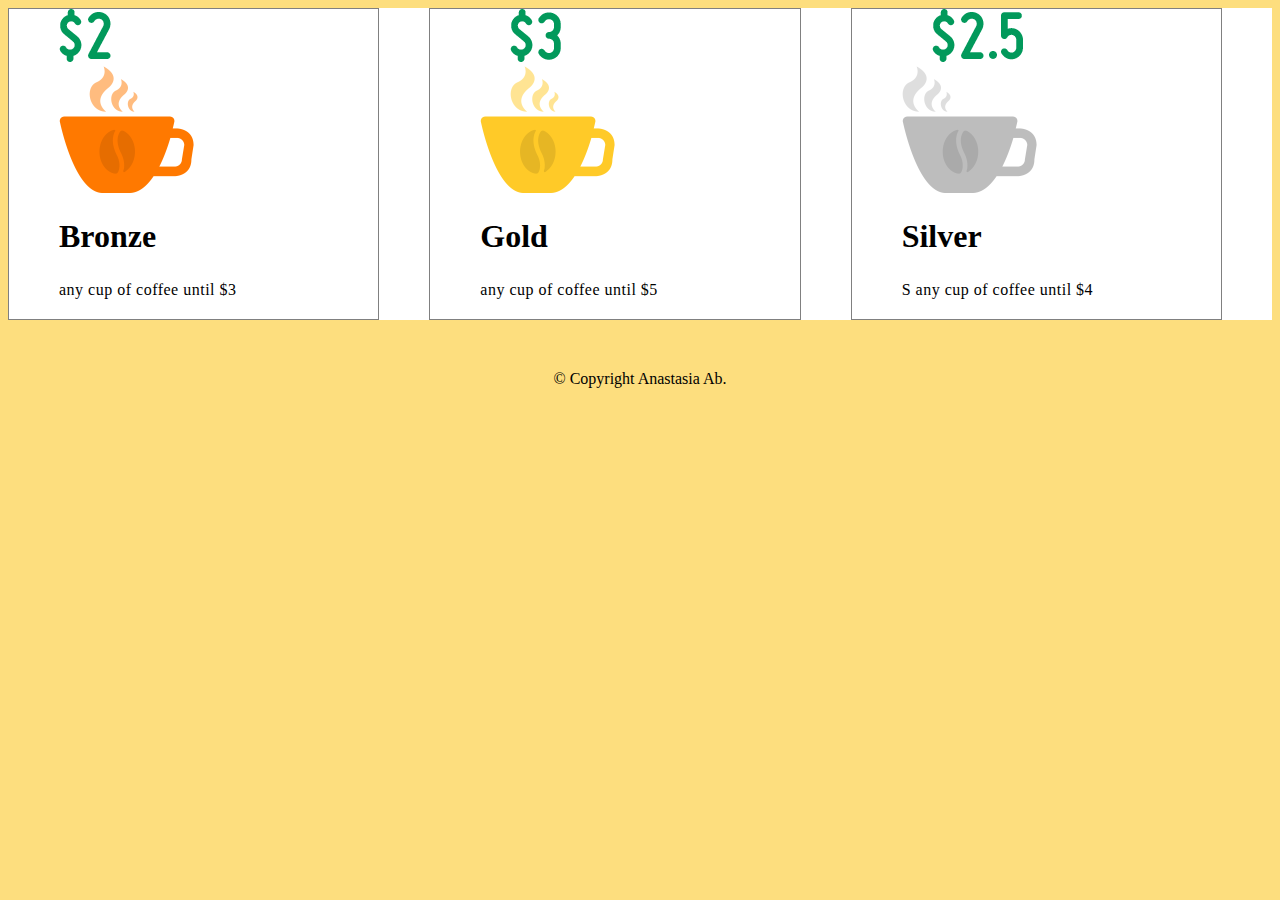
==== coffee/index.html @ 5e5f5dd8 "Add coffee project" ====
<!DOCTYPE html>
<html lang="en">

<head>
    <meta charset="UTF-8">
    <meta name="viewport" content="width=device-width, initial-scale=1.0">
    <link rel="stylesheet" href="style.css">
    <title>Coffee</title>
</head>

<body>
    <main>
        <section class="one">
            <div id="content">
                <div class="box">
                    <div class="price"><img src="img/$2.png" alt="two_dollar"></div>
                    <div class="smoke"><img src="img/smoke.png" alt="smoke_one"></div>
                    <div class="box"><img src="img/cup.png" alt="cup_one" class="cup_one"></div>
                    <div class="bean"><img src="img/bean.png" alt="bean_one"></div>
                    <h1>Bronze</h1>
                    <p class="desc">any cup of coffee until $3</p>
                </div>
            </div>
        </section>
        <section class="two">
            <div id="content1">
                <div class="box1">
                    <div class="price1"><img src="img/$3.png" alt="three_dollar"></div>
                    <div class="smoke1"><img src="img/smoke2.png" alt="smoke_two"></div>
                    <div class="box1"><img src="img/cup_2.png" alt="cup_two" class="cup_two"></div>
                    <div class="bean1"><img src="img/bean_2.png" alt="bean_two"></div>
                    <h1>Gold</h1>
                    <p class="desc1"> any cup of coffee until $5</p>
                </div>

            </div>

        </section>
        <section class="three">
            <div id="content2">
                <div class="box2">
                    <div class="price2"><img src="img/$2.5.png" alt="two_half"> </div>
                    <div class="smoke2"><img src="img/smoke_3.png" alt="smoke_three"></div>
                    <div class="box2"><img src="img/cup_3.png" alt="cup_three" class="cup_three"></div>
                    <div class="bean2"><img src="img/bean_3.png" alt="bean_three"></div>
                    <h1>Silver</h1>
                    <p class="desc2">S any cup of coffee until $4 </p>
                </div>

            </div>

        </section>
    </main>
    <footer>
        © Copyright Anastasia Ab.
    </footer>
</body>

</html>
---- coffee/style.css ----
body {
    background-color: #fdde7e;
}

main {
    display: flex;
    flex-direction: row;
    background-color: #ffffff;
}

.one {
    padding-left: 50px;
    width: 33%;
    border: 1px solid grey;
    margin-right: 50px;

}

.two {
    padding-left: 50px;
    width: 33%;
    border: 1px solid grey;
    margin-right: 50px;
}

.three {
    padding-left: 50px;
    width: 33%;
    border: 1px solid grey;
    margin-right: 50px;
}

.smoke,
.smoke1,
.smoke2 .price,
.price1,
.price2 {
    padding-left: 30px;
}

.box,
.box1,
.box2 {
    position: relative;
}

.bean,
.bean1,
.bean2 {
    position: absolute;
    left: 40px;
    top: 120px;
}

.desc,
.desc1,
.desc2 {
    font-family: "Lato Light";
    font-weight: 300;
    letter-spacing: 0.5px;
    line-height: 26px;
}

footer {
    text-align: center;
    margin-top: 50px;
}
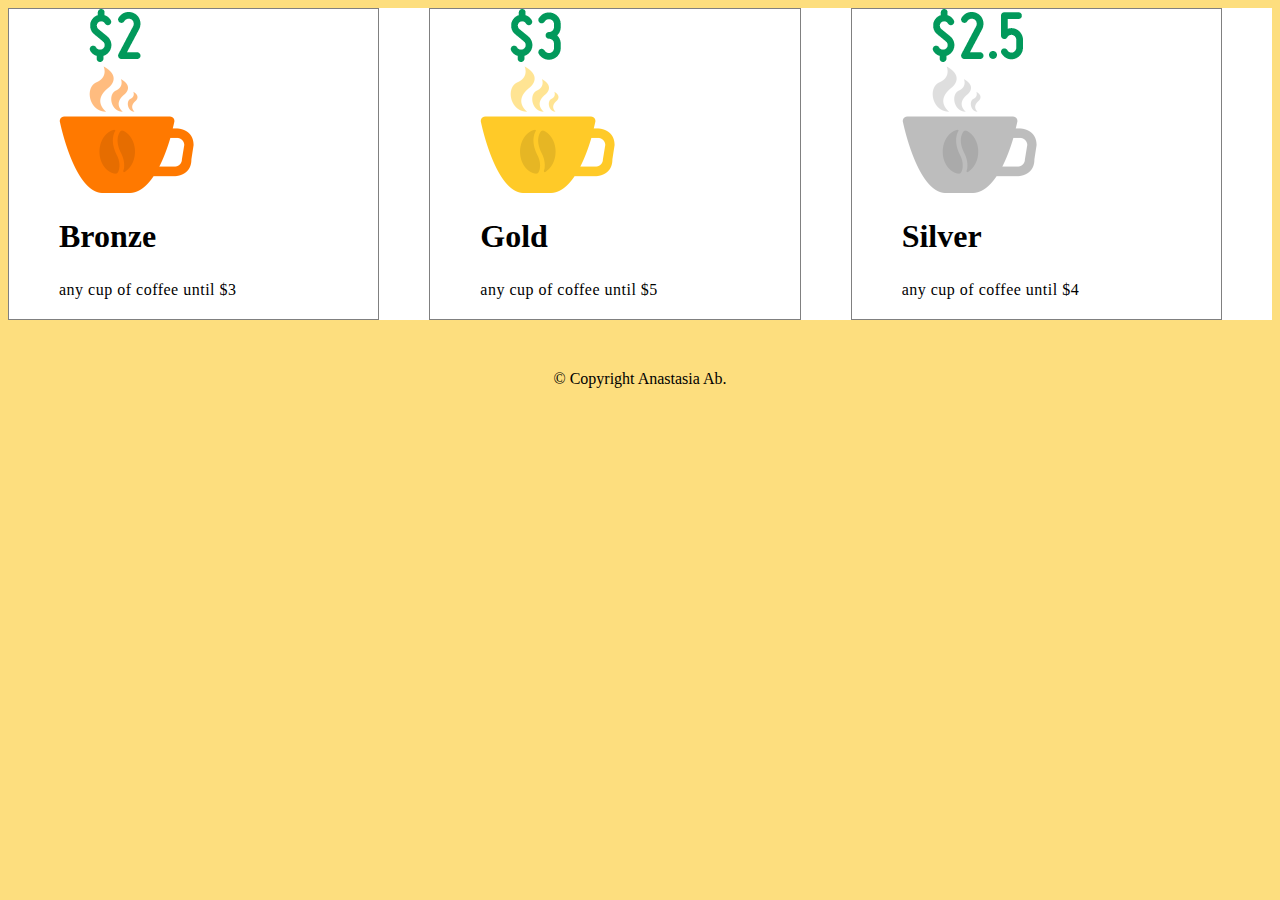
==== commit 211e8b3b: "add new project design" ====
--- a/coffee/index.html
+++ b/coffee/index.html
@@ -44,7 +44,7 @@
                     <div class="box2"><img src="img/cup_3.png" alt="cup_three" class="cup_three"></div>
                     <div class="bean2"><img src="img/bean_3.png" alt="bean_three"></div>
                     <h1>Silver</h1>
-                    <p class="desc2">S any cup of coffee until $4 </p>
+                    <p class="desc2">any cup of coffee until $4 </p>
                 </div>
 
             </div>
--- a/coffee/style.css
+++ b/coffee/style.css
@@ -32,7 +32,8 @@
 
 .smoke,
 .smoke1,
-.smoke2 .price,
+.smoke2,
+.price,
 .price1,
 .price2 {
     padding-left: 30px;
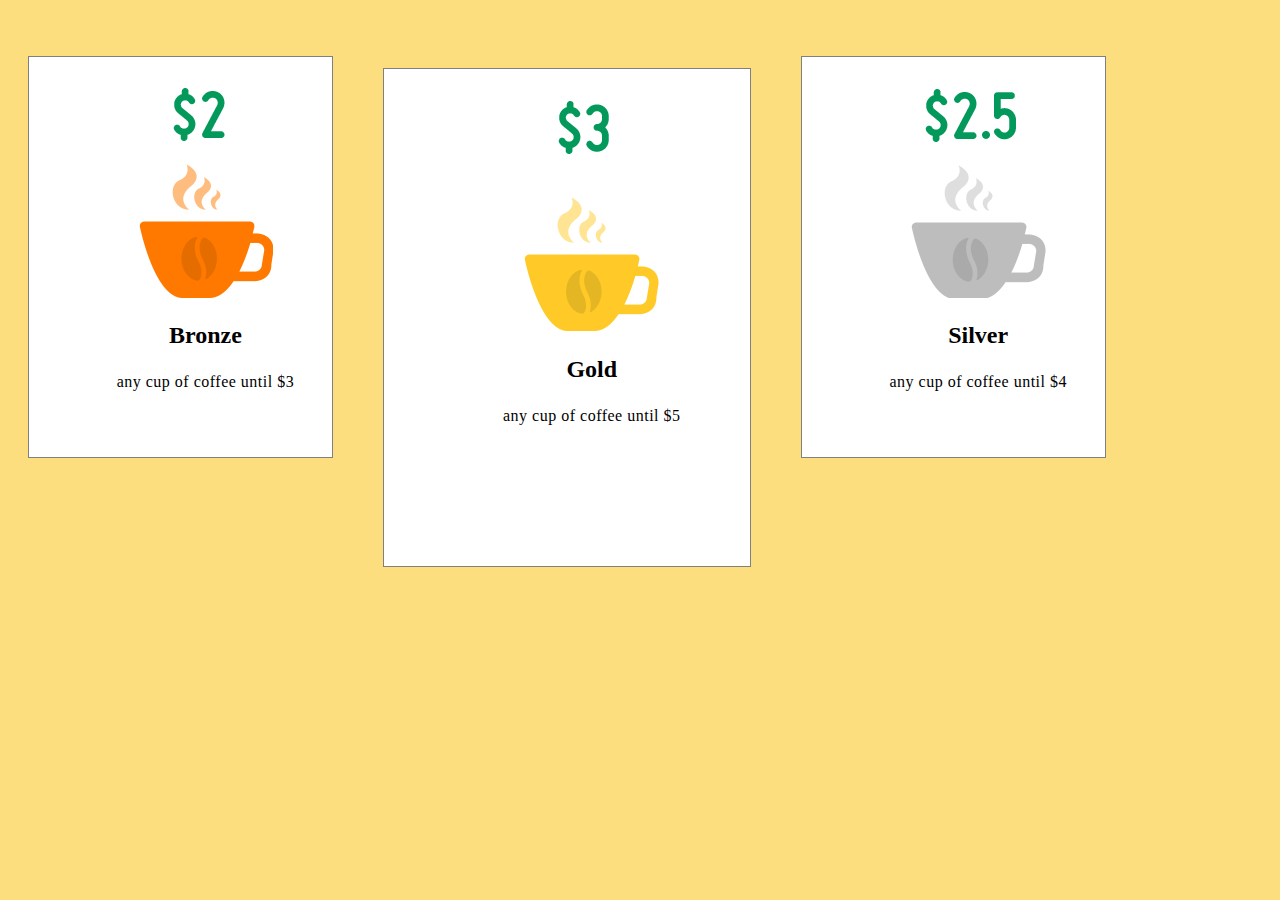
==== commit f0f20ba2: "Fix coffee" ====
--- a/coffee/index.html
+++ b/coffee/index.html
@@ -11,49 +11,28 @@
 <body>
     <main>
         <section class="one">
-            <div id="content">
-                <div class="box">
-                    <div class="price"><img src="img/$2.png" alt="two_dollar"></div>
-                    <div class="smoke"><img src="img/smoke.png" alt="smoke_one"></div>
-                    <div class="box"><img src="img/cup.png" alt="cup_one" class="cup_one"></div>
-                    <div class="bean"><img src="img/bean.png" alt="bean_one"></div>
-                    <h1>Bronze</h1>
-                    <p class="desc">any cup of coffee until $3</p>
-                </div>
+            <div class="box">
+                <img src="img/2_1.png" alt="two_dollar">
+                <h2>Bronze</h2>
+                <p class="desc">any cup of coffee until $3</p>
             </div>
         </section>
         <section class="two">
-            <div id="content1">
-                <div class="box1">
-                    <div class="price1"><img src="img/$3.png" alt="three_dollar"></div>
-                    <div class="smoke1"><img src="img/smoke2.png" alt="smoke_two"></div>
-                    <div class="box1"><img src="img/cup_2.png" alt="cup_two" class="cup_two"></div>
-                    <div class="bean1"><img src="img/bean_2.png" alt="bean_two"></div>
-                    <h1>Gold</h1>
-                    <p class="desc1"> any cup of coffee until $5</p>
-                </div>
-
+            <div class="box1">
+                <img src="img/$3.png" alt="three_dollar">
+                <h2>Gold</h2>
+                <p class="desc1"> any cup of coffee until $5</p>
             </div>
 
         </section>
         <section class="three">
-            <div id="content2">
-                <div class="box2">
-                    <div class="price2"><img src="img/$2.5.png" alt="two_half"> </div>
-                    <div class="smoke2"><img src="img/smoke_3.png" alt="smoke_three"></div>
-                    <div class="box2"><img src="img/cup_3.png" alt="cup_three" class="cup_three"></div>
-                    <div class="bean2"><img src="img/bean_3.png" alt="bean_three"></div>
-                    <h1>Silver</h1>
-                    <p class="desc2">any cup of coffee until $4 </p>
-                </div>
+            <div class="box2">
+                <img src="img/$2.5.png" alt="two_half">
+                <h2>Silver</h2>
+                <p class="desc2"> any cup of coffee until $4 </p>
 
             </div>
-
         </section>
+            
     </main>
-    <footer>
-        © Copyright Anastasia Ab.
-    </footer>
-</body>
-
-</html>+</body>--- a/coffee/style.css
+++ b/coffee/style.css
@@ -1,68 +1,58 @@
 body {
     background-color: #fdde7e;
 }
-
 main {
     display: flex;
     flex-direction: row;
+    
+}
+.one {
+    padding-left: 50px;
+    width: 20%;
+    height: 400px;
+    border: 1px solid grey;
+    margin-right: 50px;
+    margin-left: 20px;
+    margin-top: 48px;
     background-color: #ffffff;
+    text-align: center;
+}
+.two {
+    padding-left: 50px;
+    width: 25%;
+    height: 497px;
+    border: 1px solid grey;
+    margin-top: 60px;
+    margin-right: 50px;
+    background-color: #ffffff
+    
+}
+.three {
+    padding-left: 50px;
+    width: 20%;
+    height: 400px;
+    border: 1px solid grey;
+    margin-top: 48px;
+    margin-right: 50px;
+    background-color: #ffffff
 }
 
-.one {
-    padding-left: 50px;
-    width: 33%;
-    border: 1px solid grey;
-    margin-right: 50px;
-
-}
-
-.two {
-    padding-left: 50px;
-    width: 33%;
-    border: 1px solid grey;
-    margin-right: 50px;
-}
-
-.three {
-    padding-left: 50px;
-    width: 33%;
-    border: 1px solid grey;
-    margin-right: 50px;
-}
-
-.smoke,
-.smoke1,
-.smoke2,
-.price,
-.price1,
-.price2 {
-    padding-left: 30px;
-}
 
 .box,
 .box1,
 .box2 {
     position: relative;
-}
-
-.bean,
-.bean1,
-.bean2 {
-    position: absolute;
-    left: 40px;
-    top: 120px;
+    text-align: center;
+    margin-top: 30px;
 }
 
 .desc,
 .desc1,
 .desc2 {
-    font-family: "Lato Light";
+    font-family: Miso;
     font-weight: 300;
     letter-spacing: 0.5px;
     line-height: 26px;
+    text-align: center;
 }
 
-footer {
-    text-align: center;
-    margin-top: 50px;
-}